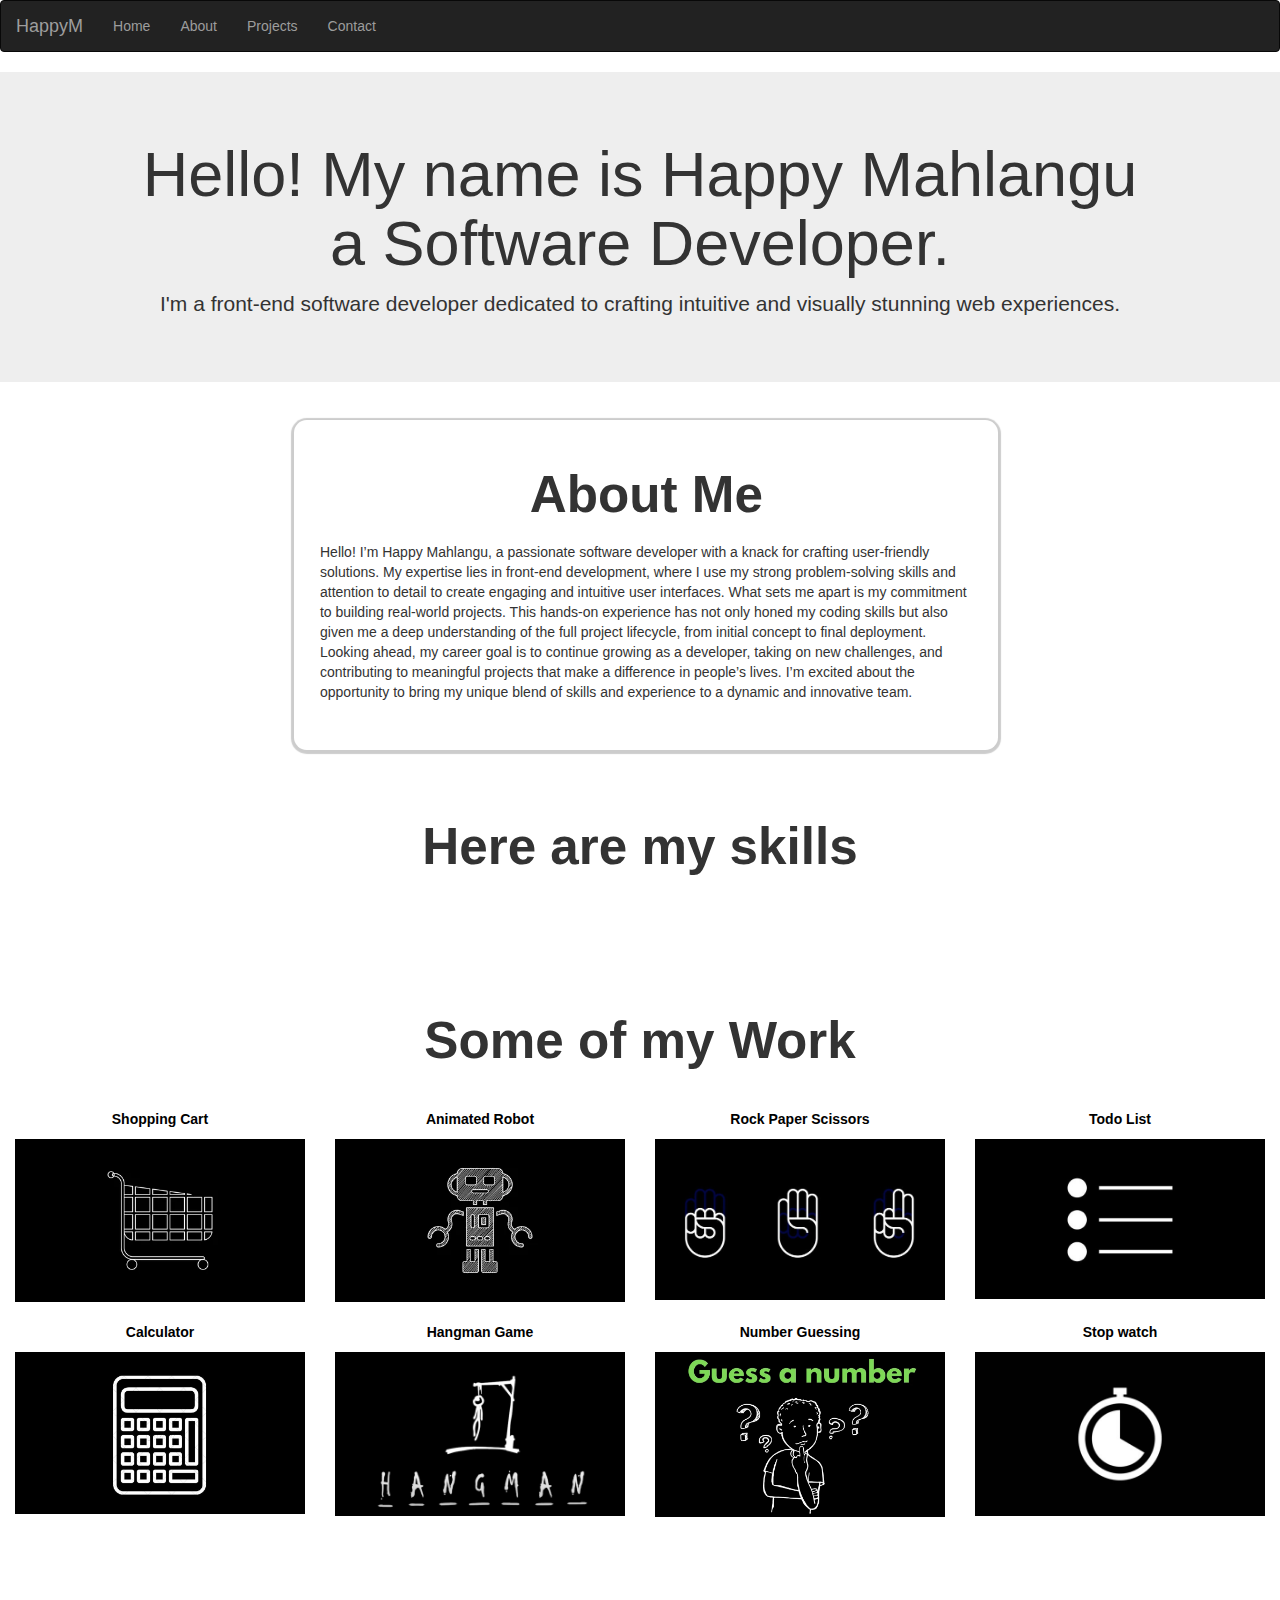
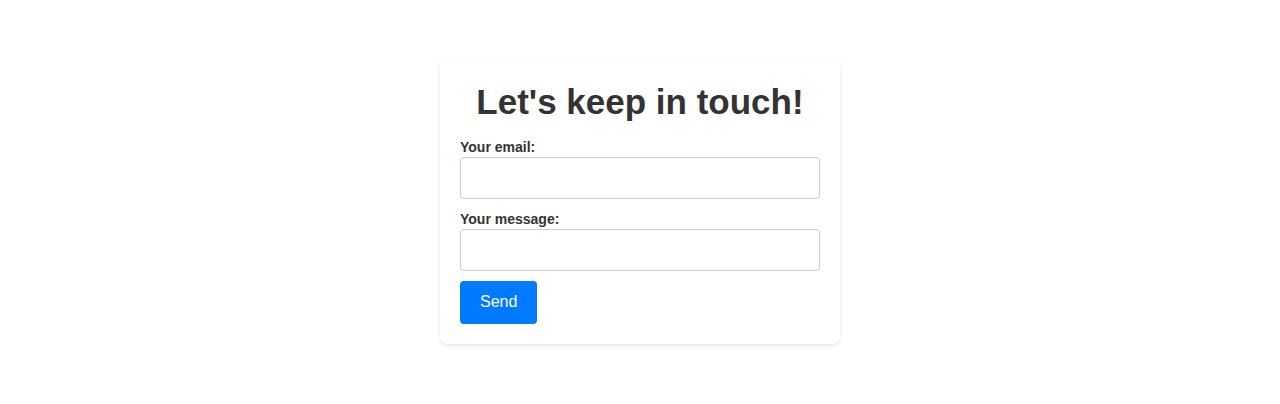
==== index.html @ 9acef16e "wrapping it up" ====
<!DOCTYPE html>
<html lang="en">
<head>
  <title>Happy Mahlangu's Portfolio</title>
  <meta charset="utf-8">
  <meta name="viewport" content="width=device-width, initial-scale=1">
  <link rel="stylesheet" href="styles.css">
  <link rel="stylesheet" href="https://maxcdn.bootstrapcdn.com/bootstrap/3.4.1/css/bootstrap.min.css">
  <script src="https://ajax.googleapis.com/ajax/libs/jquery/3.7.1/jquery.min.js"></script>
  <script src="https://maxcdn.bootstrapcdn.com/bootstrap/3.4.1/js/bootstrap.min.js"></script>
</head>
<body>

<nav class="navbar navbar-inverse">
  <div class="container-fluid">
    <div class="navbar-header">
      <button type="button" class="navbar-toggle" data-toggle="collapse" data-target="#myNavbar">
        <span class="icon-bar"></span>
        <span class="icon-bar"></span>
        <span class="icon-bar"></span>                       
      </button>
      <a class="navbar-brand" href="#">HappyM</a>
    </div>
    <div class="collapse navbar-collapse" id="myNavbar">
      <ul class="nav navbar-nav">
        <li><a href="#Home">Home</a></li>
        <li><a href="#About">About</a></li>
        <li><a href="#Projects">Projects</a></li>
        <li><a href="#Contact">Contact</a></li>
      </ul>
      <ul class="nav navbar-nav navbar-right">
      </ul>
    </div>
  </div>
</nav>

<div class="jumbotron" id="Home">
  <div class="container text-center">
    <h1>Hello! My name is Happy Mahlangu <br>a Software Developer.</h1>      
    <p>I'm a front-end software developer dedicated to crafting intuitive and visually stunning web experiences.</p>
  </div>
</div>

<div class="about-container" id="About">
  <p class="about-title">About Me</p>
  <p class="about-description">Hello! I’m Happy Mahlangu, a passionate software developer with a knack for crafting user-friendly solutions. My expertise lies in front-end development, where I use my strong problem-solving skills and attention to detail to create engaging and intuitive user interfaces.

    What sets me apart is my commitment to building real-world projects. This hands-on experience has not only honed my coding skills but also given me a deep understanding of the full project lifecycle, from initial concept to final deployment.
    
    Looking ahead, my career goal is to continue growing as a developer, taking on new challenges, and contributing to meaningful projects that make a difference in people’s lives. I’m excited about the opportunity to bring my unique blend of skills and experience to a dynamic and innovative team.</p>
</div>

<div class="skills-container">
  <p class="skills-title">Here are my skills</p>
    <div class="skill-icon-container">
      <div>
      <img src="Images/js.png" class="skill-icon" alt="">
    </div>
    <div>
      <img src="Images/html.png" class="skill-icon" alt="">
    </div>
    <div>
      <img src="Images/css-3.png" class="skill-icon" alt="">
    </div>
    <div>
      <img src="Images/git.png" class="skill-icon" alt="">
    </div>
  </div>
</div>
  
<div class="container-fluid bg-3 text-center" id="Projects">    
  <h2 class="projects-title">Some of my Work</h2><br>
  <div class="row">
    <div class="col-sm-3">
      <p class="project-name">Shopping Cart</p>
      <a href="Other Projects/Shopping Cart/shopStart.html" target="_blank"><img src="images/shopping-cart-picture.webp" class="img-responsive" style="width:100%" alt="Image"></a>
    </div>
    <div class="col-sm-3"> 
      <p class="project-name">Animated Robot</p>
      <a href="../chapter7/chapter7.html" target="_blank"><img src="images/animated-robot-picture.webp" class="img-responsive" style="width:100%" alt="Image"></a>
    </div>
    <div class="col-sm-3"> 
      <p class="project-name">Rock Paper Scissors</p>
      <a href="Other Projects/Rock Paper Scissor/Exersise 12r.html" target="_blank"><img src="images/rock-paper-scissors-picture.jpg" class="img-responsive" style="width:100%" alt="Image"></a>
    </div>
    <div class="col-sm-3">
      <p class="project-name">Todo List</p>
      <a href="Other Projects/Todo List/11x.html" target="_blank"><img src="images/todo-list-picture.jpg" class="img-responsive" style="width:100%" alt="Image"></a>
    </div>
  </div>
</div><br>

<div class="container-fluid bg-3 text-center second-project-row">    
  <div class="row">
    <div class="col-sm-3 project">
      <p class="project-name">Calculator</p>
      <a href="Other Projects/Calculator/10-calculator.html" target="_blank">
        <img src="images/calculator-picture.jpg" class="img-responsive" style="width:100%" alt="Image">
      </a>
    </div>
    <div class="col-sm-3"> 
      <p class="project-name">Hangman Game</p>
      <a href="../hangman-game/hangman.html" target="_blank">
        <img src="images/hang-man-picture.jpg" class="img-responsive" style="width:100%" alt="Image">
      </a>
    </div>
    <div class="col-sm-3"> 
      <p class="project-name">Number Guessing</p>
      <a href="Other Projects/Number Guessing Game/index.html" target="_blank">
        <img src="images/number-guessing-picture.png" class="img-responsive" style="width:100%" alt="Image">
      </a>
    </div>
    <div class="col-sm-3">
      <p class="project-name">Stop watch</p>
      <a href="Other Projects/Stopwatch/1-stop-watch-app.html" target="_blank">
        <img src="images/stop-watch picture.jpg" class="img-responsive" style="width:100%" alt="Image">
      </a>
    </div>
  </div>
</div><br><br>


<form action="https://formspree.io/f/myyrjonk" method="POST" class="form" id="Contact">
  <p class="form-title">Let's keep in touch!</p>
  <label class="form-label">
    Your email:
    <input type="email" name="email" class="email-input">
  </label>
  <label class="form-label">
    Your message:
    <input type="message" name="message" class="message-input">
  </label>
  <button type="submit" class="send-form-button">Send</button>
</form>

<footer class="footer-container">
  <div class="left-side">
    <div class="address"></div>
    <div class="phone-numbers"></div>
    <div class="email"></div>
  </div>
  
  <div class="right-side">
    <div class="left-side-title"></div>
    <div class="left-side-content"></div>
    <div class="social-media-icons">
      <div class="git-hub"></div>
      <div class="linked-in"></div>
      <div class="whats-app"></div>
    </div>
  </div>
</footer>

<script src="portfolio.js"></script>
</body>
</html>
---- styles.css ----
.navbar {
  margin-bottom: 0;
  border-radius: 0;
  background-color: rgb(100, 100, 100);
}
.navbar-nav {
  color: blue;
}
body {
  background-image: url(Images/Background\ image\ 2.jpg);
}
.hidden {
  opacity: 0;
  filter: blur(5px);
  transform: translateX(-100%);
  transition: all 1s;
}
.show {
  opacity: 1;
  filter: blur(0);
  transform: translateX(0);
}
@media(prefers-reduced-motion) {
  .hidden {
    transition: none;
  }
}
.jumbotron {
  background-image: url(Images/Banner\ 1.jpg);
}
.about-container {
  box-shadow: 0px 1px 1px 3px rgba(0, 0, 0, 0.2);
  border-radius: 1vw;
  padding: 3vw 2vw;
  width: 55%;
  display: flex;
  align-items: center;
  justify-content: center;
  flex-direction: column;
  position: relative;
  right: 20%;
  left: 20%;
  margin: 3%;
}
.about-title {
  font-size: clamp(2rem, 4vw, 9rem);
  font-weight: bold;
}
.skills-container {
  display: flex;
  flex-direction: column;
  align-items: center;
  margin-top: 6rem;
  margin-bottom: 6rem;
}
.skills-title {
  font-size: clamp(2rem, 4vw, 9rem);
  font-weight: bold;
  margin-bottom: 3rem;
}
.skill-icon-container {
  display: flex;
  justify-content: space-around;
}
.skill-icon-container > div {
  flex: 1 1 auto;
  box-sizing: border-box;
  position: relative;
  left: 10%;
  right: 10%;
}
.skill-icon {
  max-width: 20%;
  height: auto;
}
.projects-title {
  font-size: clamp(2rem, 4vw, 9rem);
  font-weight: bold;
  margin-bottom: 2rem;
}
.project-name {
  color: black;
  font-weight: bold;
}
.second-project-row {
  margin-bottom: 10rem;
}

.form {
  max-width: 400px;
  margin: 0 auto;
  margin-bottom: 6rem;
  padding: 20px;
  background-color: #ffffff;
  border-radius: 8px;
  box-shadow: 0 2px 4px rgba(0, 0, 0, 0.1);
}
.form-title {
  font-size: 3.5rem;
  font-weight: bold;
  display: flex;
  justify-content: center;
}
.form-label {
  display: block;
  margin-bottom: 10px;
}
.email-input,
.message-input {
  width: 100%;
  padding: 10px;
  border: 1px solid #ccc;
  border-radius: 4px;
  font-size: 14px;
}
.send-form-button {
  background-color: #007bff;
  color: #ffffff;
  border: none;
  border-radius: 4px;
  padding: 10px 20px;
  font-size: 16px;
  cursor: pointer;
}
.send-form-button:hover {
  background-color: #0056b3;
}
.footer-container {
  background-color: lightgray;
}
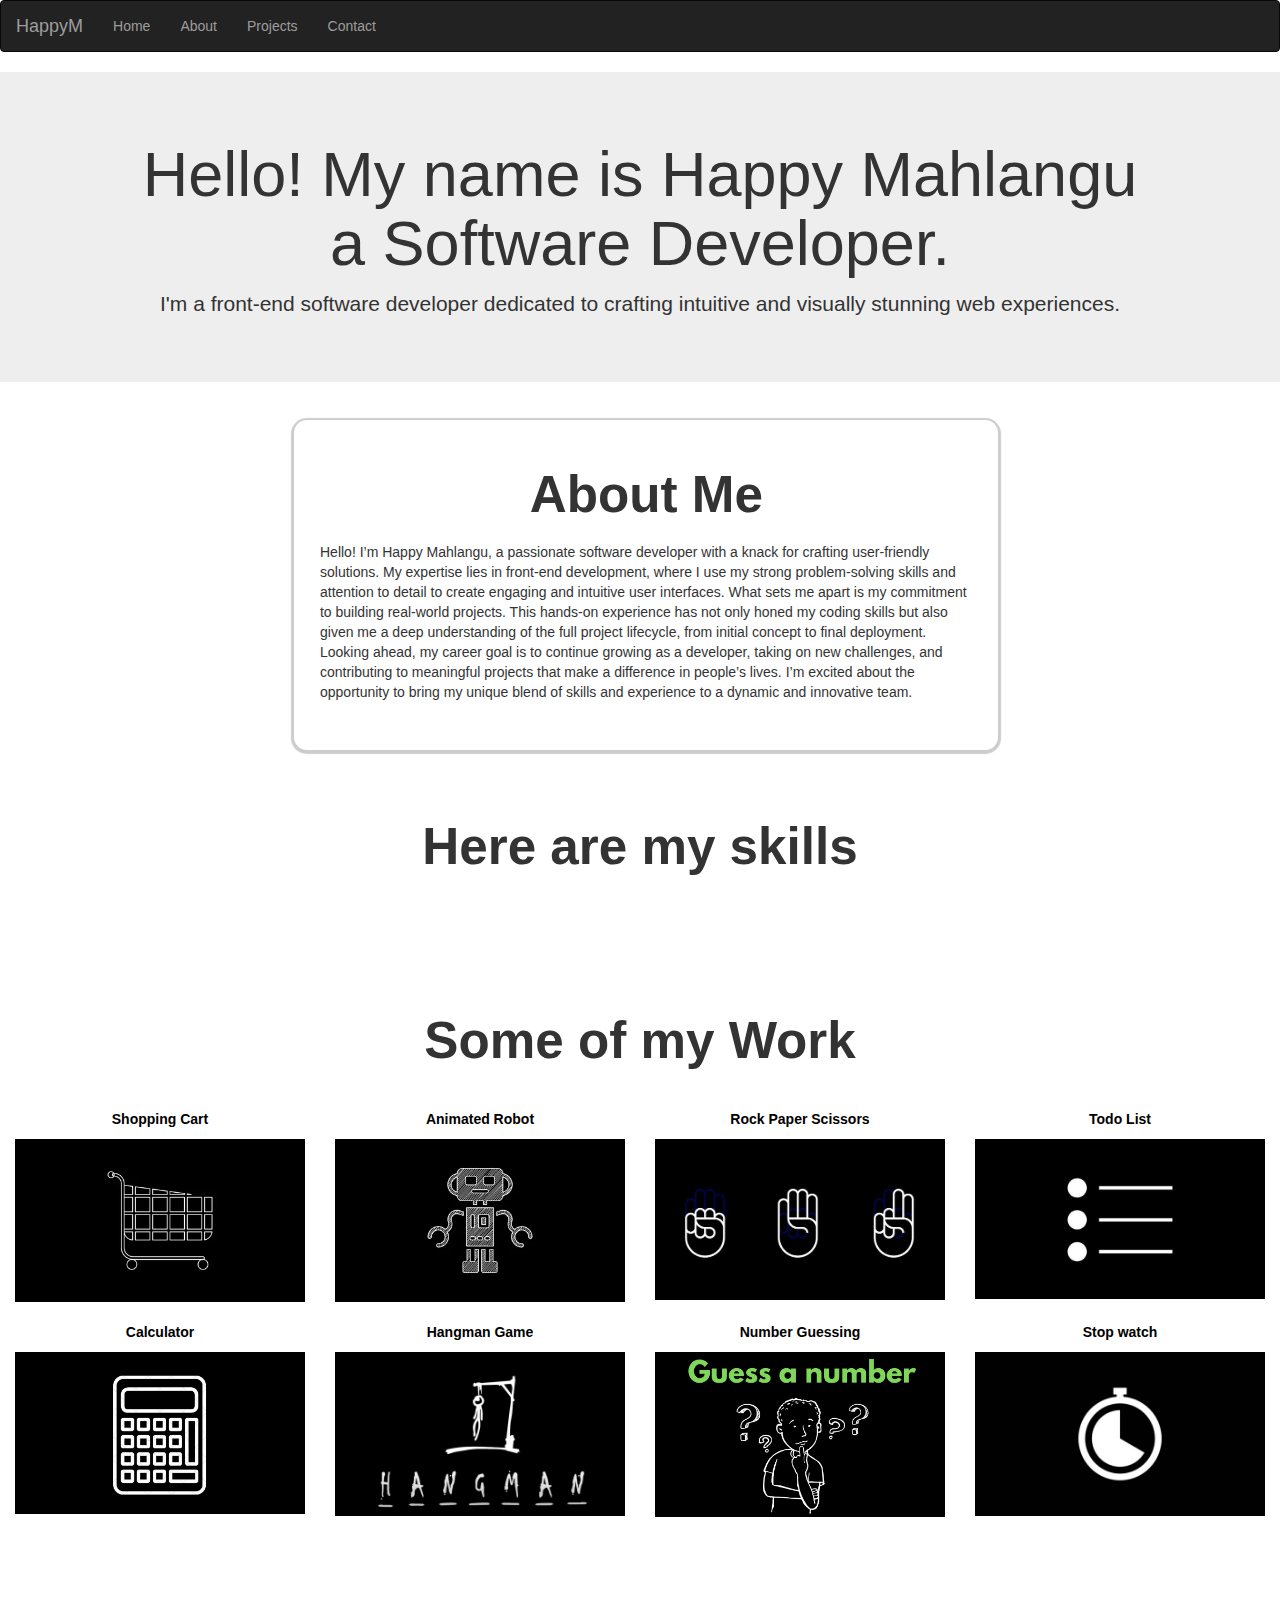
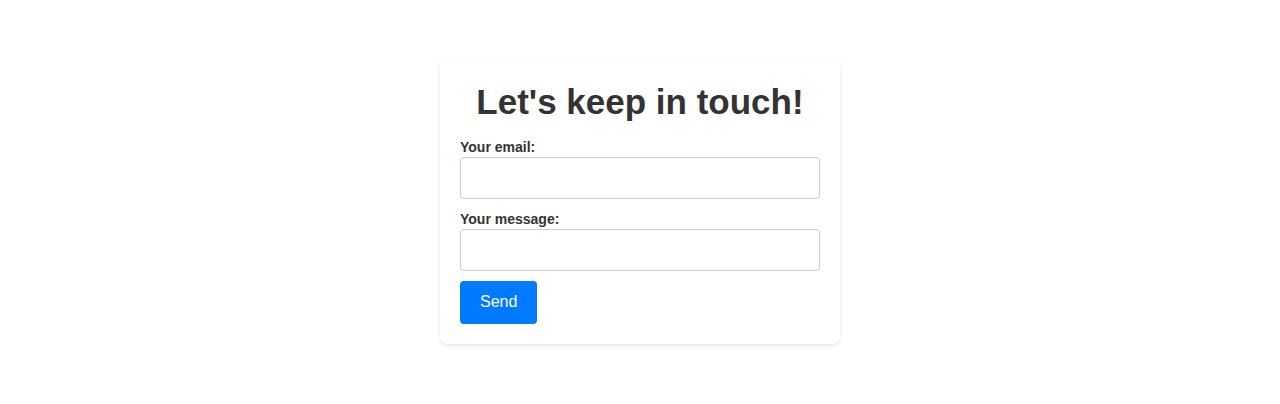
==== commit d0248ddb: "fixing links" ====
--- a/index.html
+++ b/index.html
@@ -77,7 +77,7 @@
     </div>
     <div class="col-sm-3"> 
       <p class="project-name">Animated Robot</p>
-      <a href="../chapter7/chapter7.html" target="_blank"><img src="images/animated-robot-picture.webp" class="img-responsive" style="width:100%" alt="Image"></a>
+      <a href="chapter7/chapter7.html" target="_blank"><img src="images/animated-robot-picture.webp" class="img-responsive" style="width:100%" alt="Image"></a>
     </div>
     <div class="col-sm-3"> 
       <p class="project-name">Rock Paper Scissors</p>
@@ -100,7 +100,7 @@
     </div>
     <div class="col-sm-3"> 
       <p class="project-name">Hangman Game</p>
-      <a href="../hangman-game/hangman.html" target="_blank">
+      <a href="hangman-game/hangman.html" target="_blank">
         <img src="images/hang-man-picture.jpg" class="img-responsive" style="width:100%" alt="Image">
       </a>
     </div>
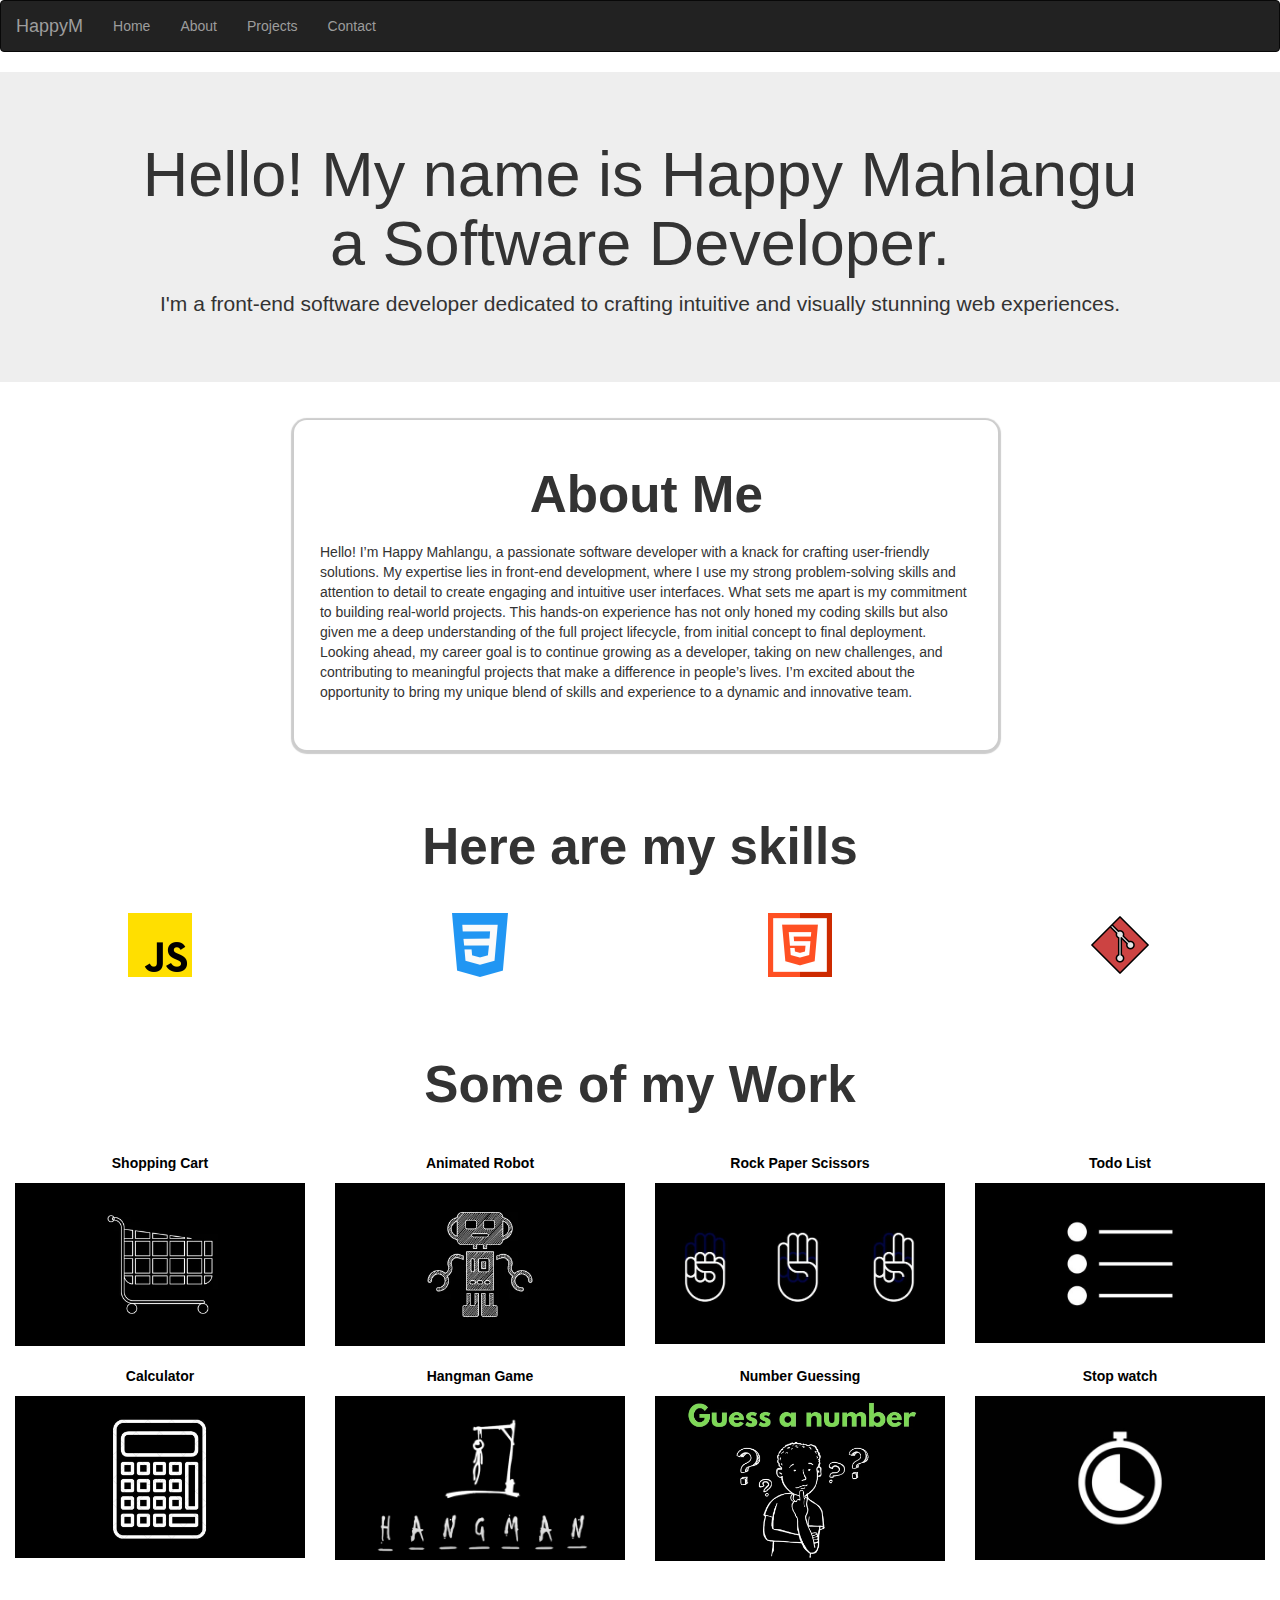
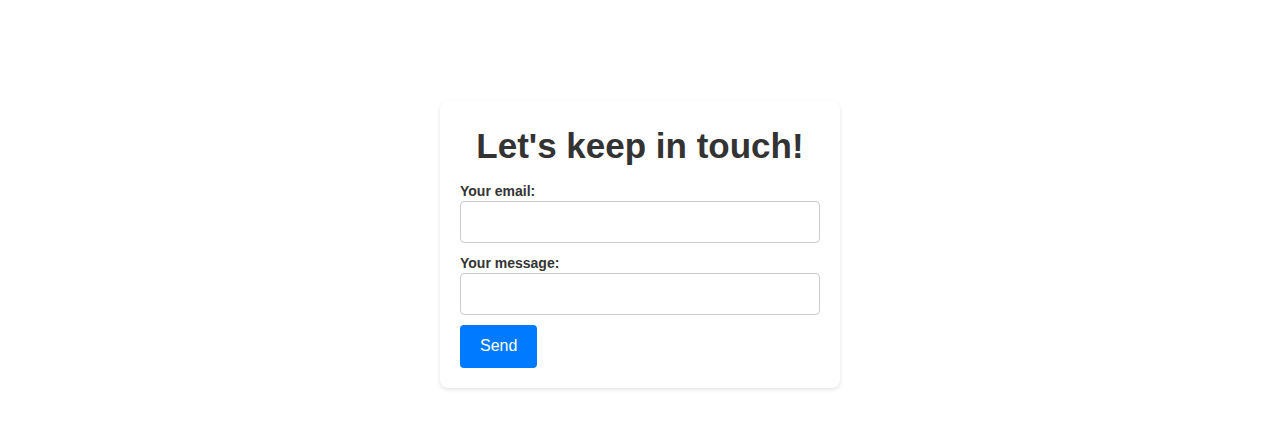
==== commit fe359d95: "adding icons" ====
--- a/index.html
+++ b/index.html
@@ -54,16 +54,16 @@
   <p class="skills-title">Here are my skills</p>
     <div class="skill-icon-container">
       <div>
-      <img src="Images/js.png" class="skill-icon" alt="">
+      <img src="images/js.png" class="skill-icon" alt="">
     </div>
     <div>
-      <img src="Images/html.png" class="skill-icon" alt="">
+      <img src="images/css-3.png" class="skill-icon" alt="">
     </div>
     <div>
-      <img src="Images/css-3.png" class="skill-icon" alt="">
+      <img src="images/html.png" class="skill-icon" alt="">
     </div>
     <div>
-      <img src="Images/git.png" class="skill-icon" alt="">
+      <img src="images/git.png" class="skill-icon" alt="">
     </div>
   </div>
 </div>
